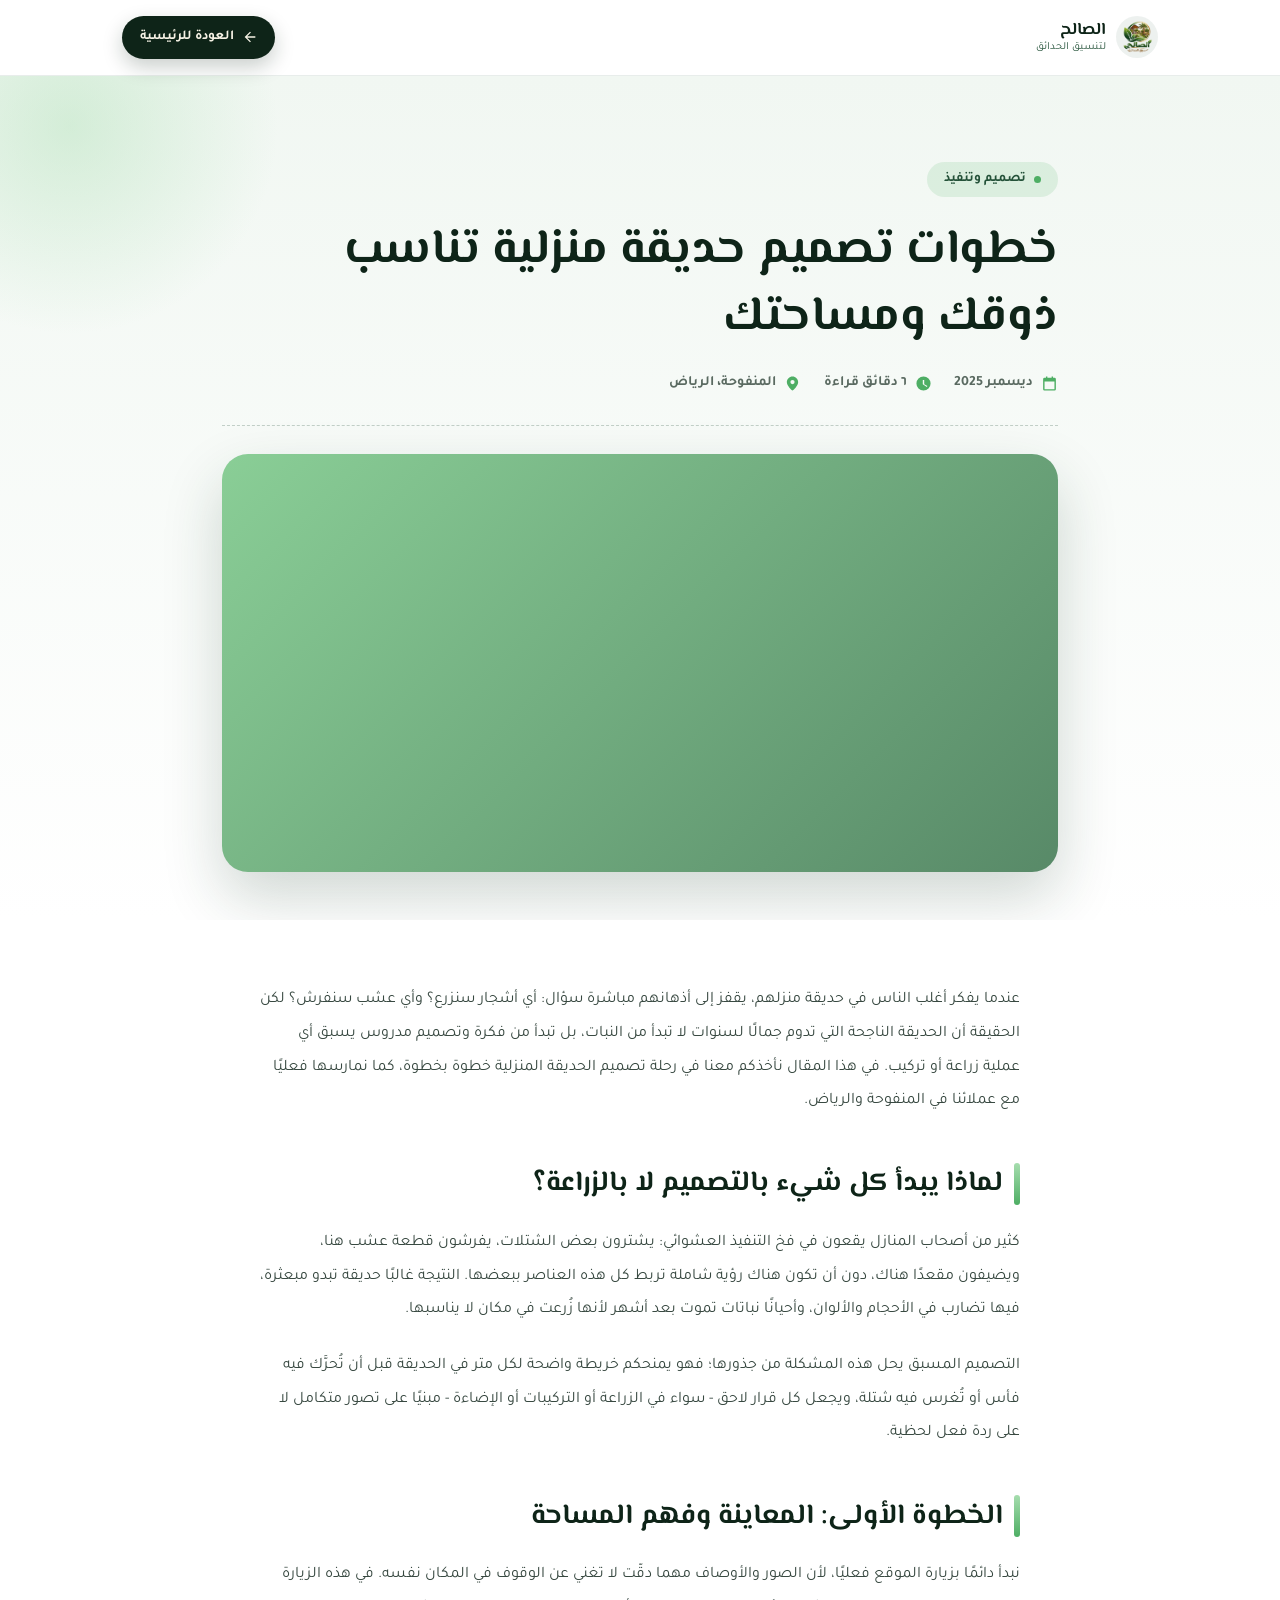
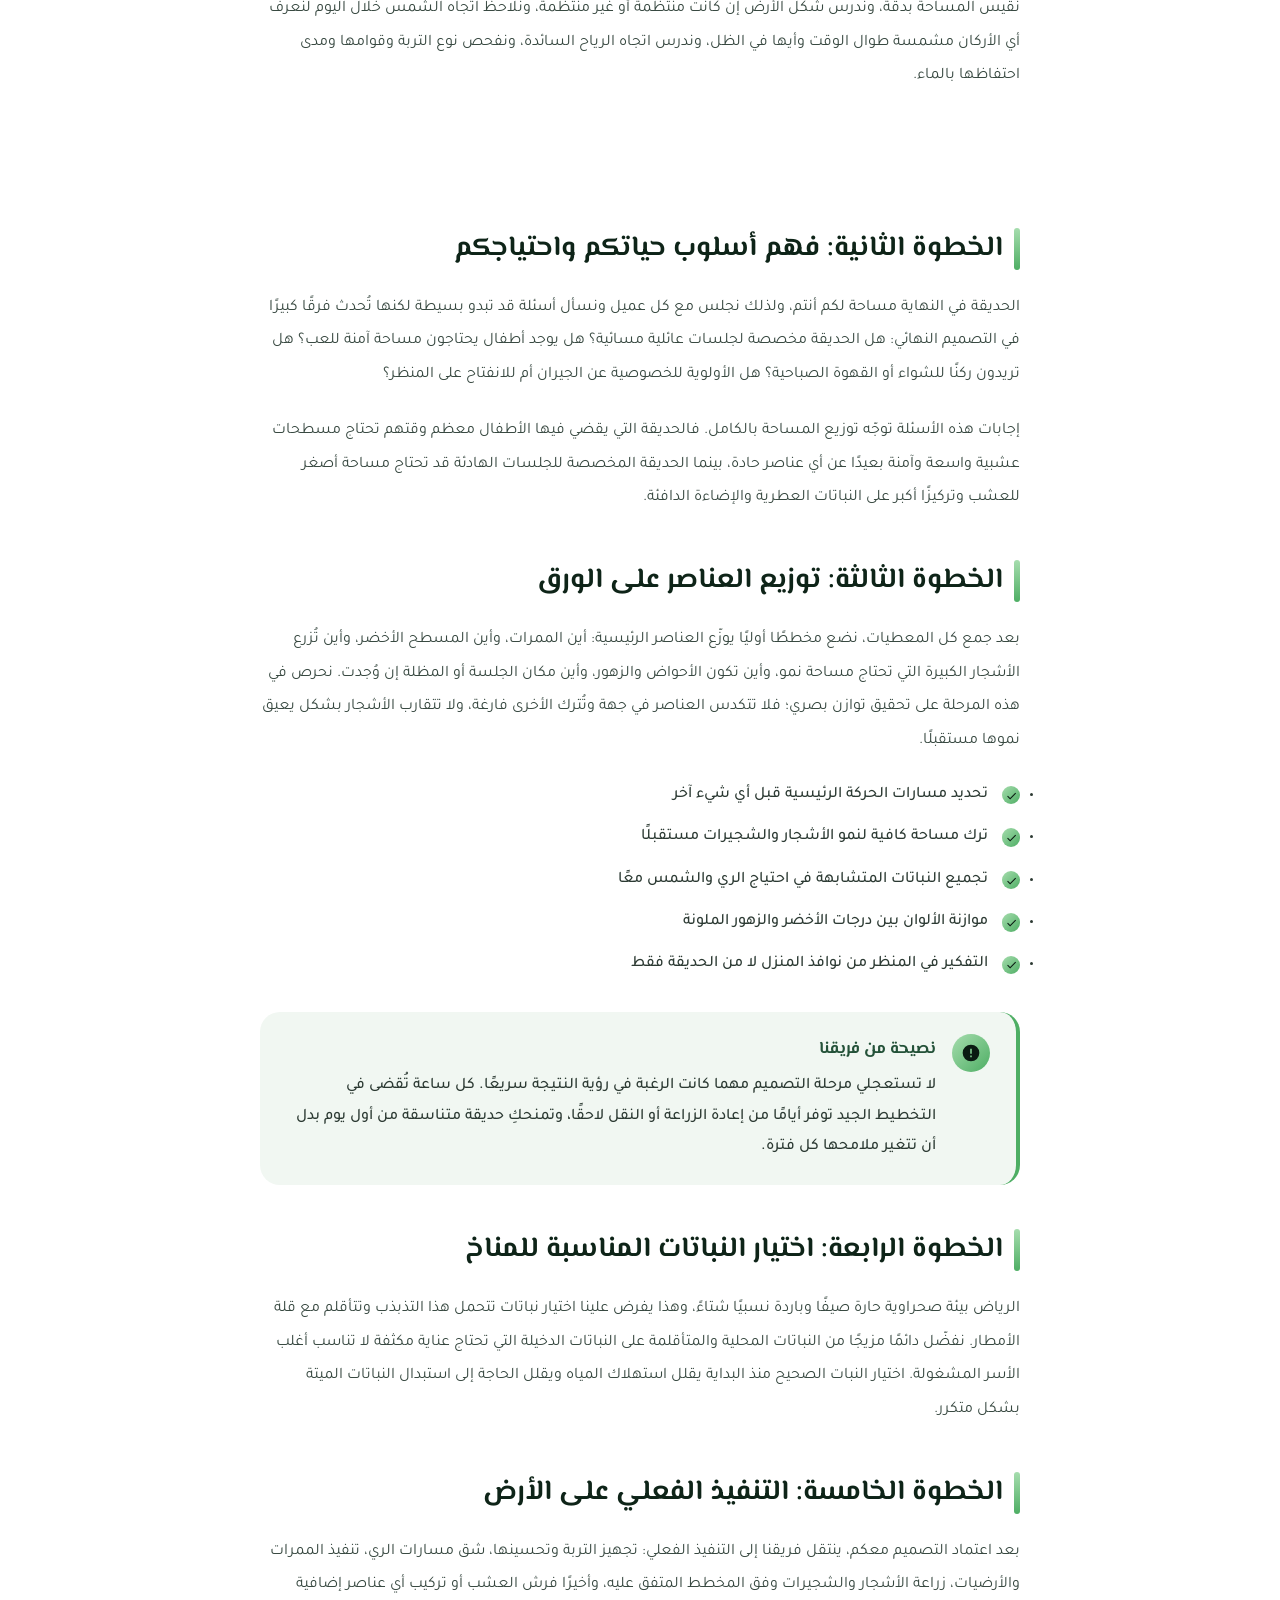
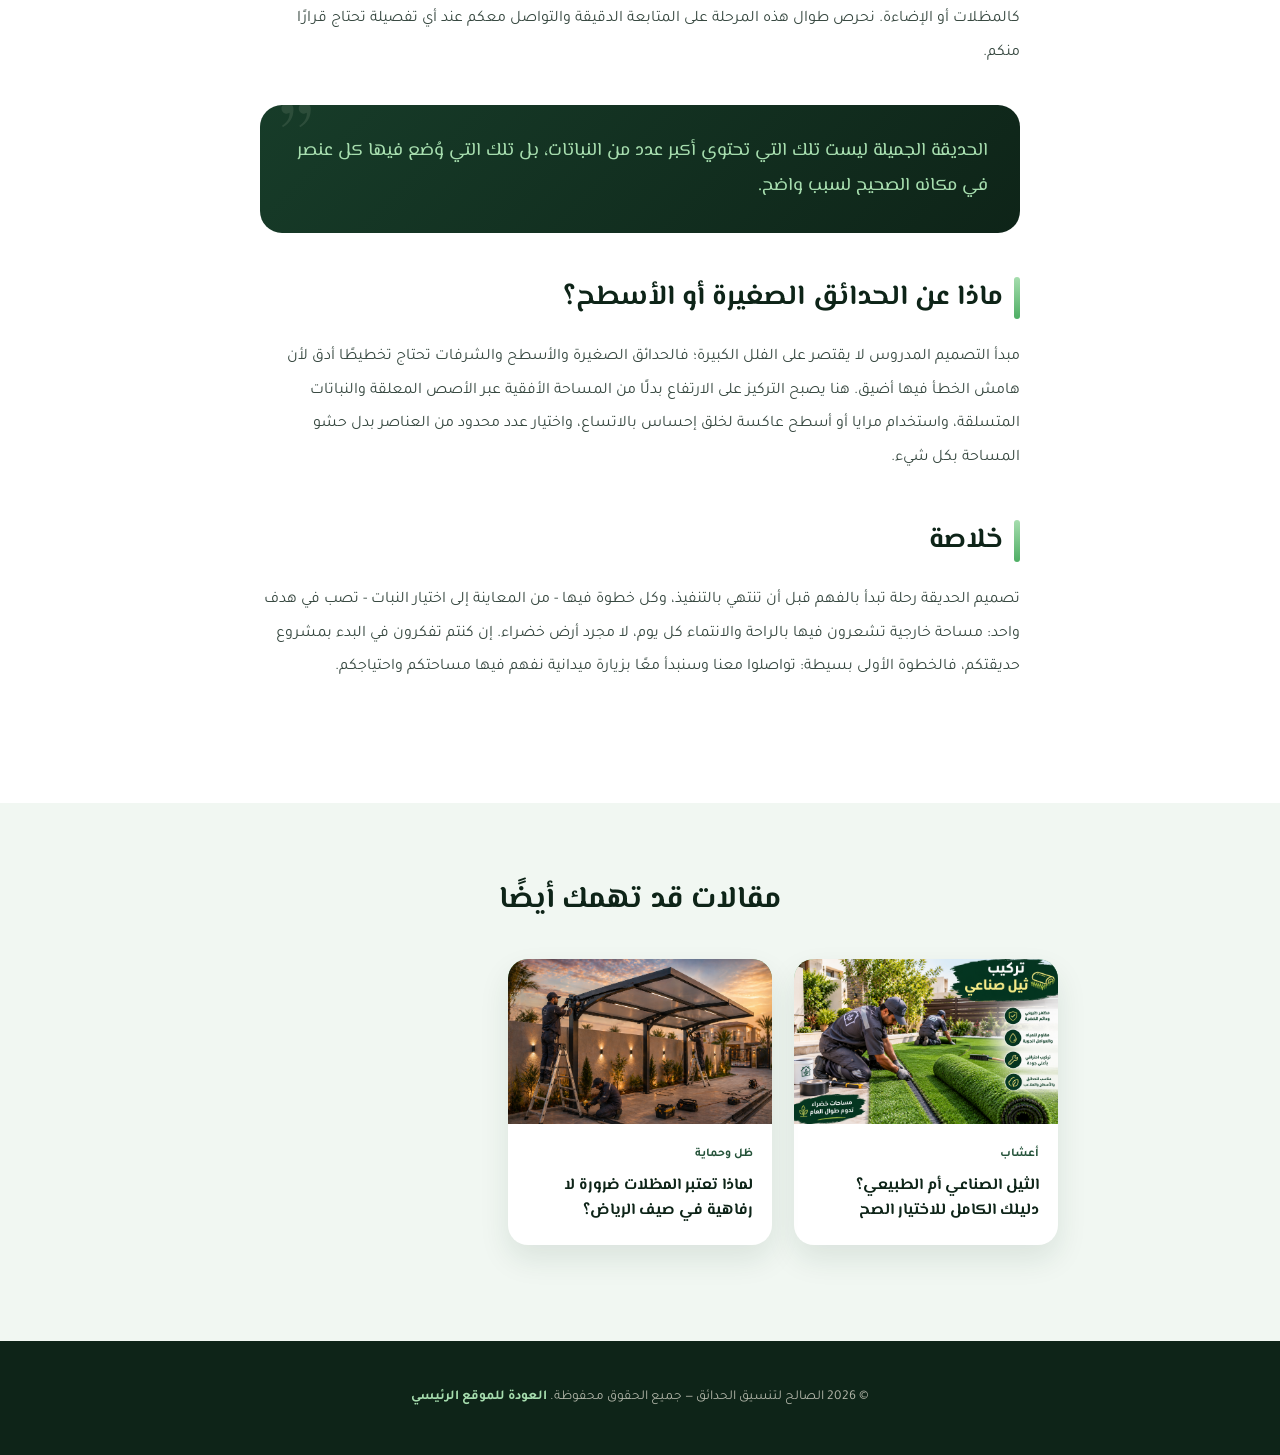
==== article.html @ ac69bbe6 "first commit" ====
<!DOCTYPE html>
<html lang="ar" dir="rtl">
<head>
<meta charset="UTF-8">
<meta name="viewport" content="width=device-width, initial-scale=1, viewport-fit=cover">
<title id="pageTitle">جاري التحميل... | الصالح لتنسيق الحدائق</title>
<meta name="robots" content="index, follow">
<link rel="icon" href="images/favicon.png">
<link rel="preconnect" href="https://fonts.googleapis.com">
<link rel="preconnect" href="https://fonts.gstatic.com" crossorigin>
<link href="https://fonts.googleapis.com/css2?family=El+Messiri:wght@400;500;600;700&family=Tajawal:wght@300;400;500;700;900&display=swap" rel="stylesheet">
<style>
@import url('https://fonts.googleapis.com/css2?family=El+Messiri:wght@400;500;600;700&family=Tajawal:wght@300;400;500;700;900&display=swap');

:root{
  --bg-deep:#0E2418;
  --bg-deep-2:#173C29;
  --pine:#0A1B12;
  --leaf:#4EAE64;
  --leaf-light:#A6DDAE;
  --moss:#245239;
  --olive:#8CA35C;
  --cream:#F6F2E5;
  --text-dark:#12201A;
  --ff-display:'El Messiri', serif;
  --ff-body:'Tajawal', sans-serif;
  --ease:cubic-bezier(.22,1,.36,1);
  --header-h:76px;
}

*,*::before,*::after{box-sizing:border-box;}
html{scroll-behavior:smooth;}
body{
  margin:0;
  background:#fff;
  color:var(--text-dark);
  font-family:var(--ff-body);
  line-height:1.7;
  -webkit-font-smoothing:antialiased;
}
img{max-width:100%;display:block;}
a{color:inherit;text-decoration:none;}
ul,ol{margin:0;padding:0;}
svg{width:1.1em;height:1.1em;fill:currentColor;flex-shrink:0;}

.container{
  width:100%;
  max-width:900px;
  margin-inline:auto;
  padding-inline:clamp(1rem,4vw,2rem);
}
.art-header{
  position:sticky;
  top:0;
  z-index:50;
  height:var(--header-h);
  display:flex;
  align-items:center;
  background:rgba(255,255,255,.9);
  backdrop-filter:blur(12px) saturate(140%);
  border-bottom:1px solid rgba(36,82,57,.1);
}
.art-header-inner{
  width:100%;
  max-width:1100px;
  margin-inline:auto;
  padding-inline:clamp(1rem,4vw,2rem);
  display:flex;
  align-items:center;
  justify-content:space-between;
  gap:1rem;
}
.art-brand{
  display:flex;
  align-items:center;
  gap:.65rem;
}
.art-brand-logo{
  width:42px;height:42px;
  border-radius:50%;
  object-fit:contain;
  background:rgba(36,82,57,.08);
  padding:4px;
}
.art-brand-text{display:flex;flex-direction:column;line-height:1.15;}
.art-brand-name{
  font-family:var(--ff-display);
  font-weight:700;
  font-size:1.05rem;
  color:var(--bg-deep);
}
.art-brand-tagline{font-size:.68rem;color:var(--moss);margin-top:2px;}

.art-back{
  display:inline-flex;
  align-items:center;
  gap:.5rem;
  padding:.6rem 1.1rem;
  border-radius:999px;
  background:var(--bg-deep);
  color:var(--cream);
  font-weight:700;
  font-size:.85rem;
  box-shadow:0 8px 20px rgba(14,36,24,.22);
  transition:transform .35s var(--ease), box-shadow .35s var(--ease), background .35s var(--ease);
}
.art-back svg{width:16px;height:16px;transition:transform .35s var(--ease);}
.art-back:hover{
  background:var(--moss);
  transform:translateY(-2px);
  box-shadow:0 12px 26px rgba(14,36,24,.3);
}
.art-back:hover svg{transform:translateX(4px);}
.read-progress{
  position:fixed;
  top:var(--header-h);
  right:0;
  left:0;
  height:3px;
  z-index:60;
  background:transparent;
}
.read-progress-bar{
  height:100%;
  width:0%;
  background:linear-gradient(90deg,var(--leaf),var(--leaf-light));
  transition:width .1s linear;
}
.art-hero{
  position:relative;
  padding:clamp(2.5rem,6vw,4.5rem) 0 clamp(2rem,4vw,3rem);
  overflow:hidden;
  isolation:isolate;
  background:linear-gradient(180deg, #F1F7F2 0%, #ffffff 100%);
}
.art-hero::before{
  content:'';
  position:absolute;
  z-index:-1;
  top:-160px;left:-140px;
  width:420px;height:420px;
  border-radius:50%;
  background:radial-gradient(circle, rgba(166,221,174,.4), transparent 70%);
}
.art-hero-in{opacity:0;transform:translateY(24px);animation:artIn .8s var(--ease) forwards;}
.art-hero-in:nth-child(2){animation-delay:.1s;}
.art-hero-in:nth-child(3){animation-delay:.2s;}
.art-hero-in:nth-child(4){animation-delay:.3s;}

.art-tag{
  display:inline-flex;
  align-items:center;
  gap:.5rem;
  padding:.4rem 1.05rem;
  border-radius:999px;
  background:rgba(78,174,100,.14);
  color:var(--moss);
  font-weight:700;
  font-size:.85rem;
  margin-bottom:1.2rem;
}
.art-tag::before{
  content:'';
  width:7px;height:7px;
  border-radius:50%;
  background:var(--leaf);
}

.art-title{
  margin:0 0 1.3rem;
  font-family:var(--ff-display);
  font-weight:700;
  font-size:clamp(1.9rem,4.2vw,3rem);
  line-height:1.4;
  color:var(--bg-deep);
}

.art-meta{
  display:flex;
  flex-wrap:wrap;
  gap:1.4rem;
  margin-bottom:1.8rem;
  padding-bottom:1.8rem;
  border-bottom:1px dashed rgba(36,82,57,.25);
}
.art-meta-item{
  display:flex;
  align-items:center;
  gap:.5rem;
  font-size:.88rem;
  font-weight:600;
  color:#5a6a61;
}
.art-meta-item svg{width:17px;height:17px;fill:var(--leaf);}

.art-cover{
  position:relative;
  aspect-ratio:16/8;
  border-radius:26px;
  overflow:hidden;
  box-shadow:0 26px 60px rgba(23,60,41,.2);
  background:
    linear-gradient(135deg, rgba(78,174,100,.32), rgba(36,82,57,.6)),
    var(--leaf-light);
}
.art-cover img{
  position:absolute;
  inset:0;
  width:100%;
  height:100%;
  object-fit:cover;
}
.art-body{
  padding:clamp(2.5rem,5vw,4rem) 0 clamp(4rem,8vw,6rem);
}
.art-content{
  max-width:760px;
  margin-inline:auto;
  font-size:clamp(1rem,1.1vw,1.08rem);
}

.art-content > *{
  opacity:0;
  transform:translateY(20px);
}
.art-content > *.is-in{
  opacity:1;
  transform:none;
  transition:opacity .8s var(--ease), transform .8s var(--ease);
}

.art-content p{
  margin:0 0 1.4rem;
  line-height:2.1;
  color:#374840;
}
.art-content h2{
  margin:2.6rem 0 1.2rem;
  font-family:var(--ff-display);
  font-weight:700;
  font-size:clamp(1.35rem,2.4vw,1.75rem);
  color:var(--bg-deep);
  display:flex;
  align-items:center;
  gap:.7rem;
}
.art-content h2::before{
  content:'';
  width:6px;
  height:1.5em;
  border-radius:4px;
  background:linear-gradient(180deg,var(--leaf-light),var(--leaf));
  flex-shrink:0;
}
.art-content h3{
  margin:1.8rem 0 1rem;
  font-family:var(--ff-display);
  font-weight:600;
  font-size:1.2rem;
  color:var(--moss);
}

.art-content ul.art-list{
  margin:0 0 1.6rem;
  display:grid;
  gap:.8rem;
}
.art-content ul.art-list li{
  position:relative;
  padding-right:2rem;
  line-height:1.85;
  color:#2c3a33;
  font-weight:500;
}
.art-content ul.art-list li::before{
  content:'';
  position:absolute;
  right:0;top:.32em;
  width:1.15rem;height:1.15rem;
  border-radius:50%;
  background:
    url("data:image/svg+xml,%3Csvg xmlns='http://www.w3.org/2000/svg' viewBox='0 0 24 24'%3E%3Cpath fill='%230A1B12' d='m9.5 16.6-4.1-4.1L4 13.9l5.5 5.5L20.4 8.5 19 7.1z'/%3E%3C/svg%3E") center/68% no-repeat,
    linear-gradient(135deg,var(--leaf-light),var(--leaf));
}

.art-callout{
  display:flex;
  gap:1rem;
  margin:2rem 0;
  padding:1.4rem 1.6rem;
  border-radius:20px;
  background:#F1F7F2;
  border-inline-start:4px solid var(--leaf);
}
.art-callout-icon{
  flex-shrink:0;
  width:38px;height:38px;
  border-radius:50%;
  display:flex;align-items:center;justify-content:center;
  background:linear-gradient(135deg,var(--leaf-light),var(--leaf));
}
.art-callout-icon svg{width:20px;height:20px;fill:var(--pine);}
.art-callout p{margin:0;color:#2c3a33;line-height:1.9;font-weight:500;}
.art-callout strong{display:block;margin-bottom:.3rem;color:var(--moss);font-family:var(--ff-display);font-size:1.05rem;}

.art-quote{
  margin:2.2rem 0;
  padding:1.8rem 2rem;
  border-radius:22px;
  background:linear-gradient(135deg,var(--bg-deep-2),var(--bg-deep));
  color:var(--cream);
  position:relative;
  overflow:hidden;
}
.art-quote::before{
  content:'”';
  position:absolute;
  top:-.5rem;left:1rem;
  font-family:var(--ff-display);
  font-size:6rem;
  color:rgba(246,242,229,.1);
  line-height:1;
}
.art-quote p{
  position:relative;
  margin:0;
  font-family:var(--ff-display);
  font-size:1.15rem;
  line-height:1.9;
  color:var(--leaf-light);
}
.art-cta{
  margin-top:3rem;
  padding:clamp(1.8rem,3.5vw,2.6rem);
  border-radius:28px;
  text-align:center;
  background:#F1F7F2;
  border:1px solid rgba(36,82,57,.1);
}
.art-cta h3{
  margin:0 0 .6rem;
  font-family:var(--ff-display);
  font-size:clamp(1.25rem,2.2vw,1.6rem);
  color:var(--bg-deep);
}
.art-cta p{margin:0 0 1.4rem;color:#4a5a51;}
.art-cta-actions{display:flex;flex-wrap:wrap;justify-content:center;gap:.9rem;}
.art-cta-btn{
  padding:.9rem 1.8rem;
  border-radius:999px;
  font-weight:700;
  font-size:.92rem;
  transition:transform .4s var(--ease), box-shadow .4s var(--ease);
}
.art-cta-primary{
  background:linear-gradient(135deg,var(--leaf-light),var(--leaf));
  color:var(--pine);
  box-shadow:0 12px 26px rgba(78,174,100,.3);
}
.art-cta-outline{
  border:1.5px solid var(--moss);
  color:var(--moss);
}
.art-cta-btn:hover{transform:translateY(-3px);}
.art-related{
  padding:clamp(3rem,6vw,4.5rem) 0 clamp(4rem,8vw,6rem);
  background:#F1F7F2;
}
.art-related h3{
  text-align:center;
  margin:0 0 2rem;
  font-family:var(--ff-display);
  font-size:clamp(1.4rem,2.6vw,1.9rem);
  color:var(--bg-deep);
}
.art-related-grid{
  display:grid;
  grid-template-columns:repeat(3,1fr);
  gap:1.4rem;
}
.art-related-card{
  display:block;
  border-radius:20px;
  overflow:hidden;
  background:#fff;
  box-shadow:0 14px 30px rgba(23,60,41,.1);
  transition:transform .45s var(--ease), box-shadow .45s var(--ease);
}
.art-related-card:hover{transform:translateY(-6px);box-shadow:0 22px 44px rgba(23,60,41,.18);}
.art-related-img{
  position:relative;
  aspect-ratio:16/10;
  background:linear-gradient(135deg, rgba(78,174,100,.3), rgba(36,82,57,.55)), var(--leaf-light);
  overflow:hidden;
}
.art-related-img img{position:absolute;inset:0;width:100%;height:100%;object-fit:cover;}
.art-related-body{padding:1.1rem 1.2rem 1.3rem;}
.art-related-body span{
  display:inline-block;
  margin-bottom:.5rem;
  font-size:.75rem;
  font-weight:700;
  color:var(--moss);
}
.art-related-body h4{
  margin:0;
  font-family:var(--ff-display);
  font-size:1rem;
  line-height:1.6;
  color:var(--bg-deep);
}
.art-related-card.is-current{display:none;}
.art-footer{
  padding:2rem 0;
  text-align:center;
  background:var(--bg-deep);
  color:rgba(246,242,229,.7);
  font-size:.85rem;
}
.art-footer a{color:var(--leaf-light);font-weight:600;}

@keyframes artIn{
  from{opacity:0;transform:translateY(24px);}
  to{opacity:1;transform:none;}
}

@media (max-width:900px){
  .art-related-grid{grid-template-columns:1fr;}
}
@media (max-width:600px){
  .art-brand-tagline{display:none;}
  .art-back span{display:none;}
  .art-back{padding:.6rem;width:38px;height:38px;justify-content:center;}
  .art-title{font-size:1.6rem;}
  .art-meta{gap:.9rem;}
  .art-cover{aspect-ratio:4/3;}
  .art-callout{flex-direction:column;}
}
@media (prefers-reduced-motion:reduce){
  .art-hero-in,.art-content > *{opacity:1;transform:none;animation:none;transition:none;}
  .read-progress-bar{transition:none;}
  .art-related-card,.art-cta-btn,.art-back{transition:none;}
}
</style>
</head>
<body>

<header class="art-header">
  <div class="art-header-inner">
    <a href="index.html" class="art-brand">
      <img src="images/logo.png" alt="شعار الصالح لتنسيق الحدائق" class="art-brand-logo">
      <span class="art-brand-text">
        <span class="art-brand-name">الصالح</span>
        <span class="art-brand-tagline">لتنسيق الحدائق</span>
      </span>
    </a>
    <a href="index.html" class="art-back">
      <svg viewBox="0 0 24 24" aria-hidden="true"><path d="M20 11H7.8l5.6-5.6L12 4l-8 8 8 8 1.4-1.4L7.8 13H20z"/></svg>
      <span>العودة للرئيسية</span>
    </a>
  </div>
</header>

<div class="read-progress"><div class="read-progress-bar" id="readBar"></div></div>

<main>
  <section class="art-hero">
    <div class="container">
      <p class="art-tag art-hero-in" id="artTag">القسم</p>
      <h1 class="art-title art-hero-in" id="artTitle">جاري تحميل المقال...</h1>

      <div class="art-meta art-hero-in">
        <span class="art-meta-item">
          <svg viewBox="0 0 24 24"><path d="M7 2v2H5a2 2 0 0 0-2 2v14a2 2 0 0 0 2 2h14a2 2 0 0 0 2-2V6a2 2 0 0 0-2-2h-2V2h-2v2H9V2H7ZM5 9h14v11H5V9Z"/></svg>
          <span id="artDate">—</span>
        </span>
        <span class="art-meta-item">
          <svg viewBox="0 0 24 24"><path d="M12 2a10 10 0 1 0 0 20 10 10 0 0 0 0-20Zm1 5v6l4.5 2.7-.8 1.3L11 13V7h2Z"/></svg>
          <span id="artRead">—</span>
        </span>
        <span class="art-meta-item">
          <svg viewBox="0 0 24 24"><path d="M12 2c-4.4 0-8 3.6-8 8 0 5.4 7 12 8 12s8-6.6 8-12c0-4.4-3.6-8-8-8Zm0 11a3 3 0 1 1 0-6 3 3 0 0 1 0 6Z"/></svg>
          <span>المنفوحة، الرياض</span>
        </span>
      </div>

      <div class="art-cover art-hero-in">
        <img src="" alt="" id="artCoverImg" onerror="this.style.display='none'">
      </div>
    </div>
  </section>

  <section class="art-body">
    <div class="container">
      <article class="art-content" id="artContent">
      </article>
    </div>
  </section>

  <section class="art-related">
    <div class="container">
      <h3>مقالات قد تهمك أيضًا</h3>
      <div class="art-related-grid" id="artRelated">
      </div>
    </div>
  </section>
</main>

<footer class="art-footer">
  <p>© 2026 الصالح لتنسيق الحدائق — جميع الحقوق محفوظة. <a href="index.html">العودة للموقع الرئيسي</a></p>
</footer>

<script>
(function(){
  var articles = {

    "design": {
      tag: "تصميم وتنفيذ",
      title: "خطوات تصميم حديقة منزلية تناسب ذوقك ومساحتك",
      date: "ديسمبر 2025",
      read: "٦ دقائق قراءة",
      cover: "images/serv1.png",
      html: [
        {p:"عندما يفكر أغلب الناس في حديقة منزلهم، يقفز إلى أذهانهم مباشرة سؤال: أي أشجار سنزرع؟ وأي عشب سنفرش؟ لكن الحقيقة أن الحديقة الناجحة التي تدوم جمالًا لسنوات لا تبدأ من النبات، بل تبدأ من فكرة وتصميم مدروس يسبق أي عملية زراعة أو تركيب. في هذا المقال نأخذكم معنا في رحلة تصميم الحديقة المنزلية خطوة بخطوة، كما نمارسها فعليًا مع عملائنا في المنفوحة والرياض."},

        {h2:"لماذا يبدأ كل شيء بالتصميم لا بالزراعة؟"},
        {p:"كثير من أصحاب المنازل يقعون في فخ التنفيذ العشوائي: يشترون بعض الشتلات، يفرشون قطعة عشب هنا، ويضيفون مقعدًا هناك، دون أن تكون هناك رؤية شاملة تربط كل هذه العناصر ببعضها. النتيجة غالبًا حديقة تبدو مبعثرة، فيها تضارب في الأحجام والألوان، وأحيانًا نباتات تموت بعد أشهر لأنها زُرعت في مكان لا يناسبها."},
        {p:"التصميم المسبق يحل هذه المشكلة من جذورها؛ فهو يمنحكم خريطة واضحة لكل متر في الحديقة قبل أن تُحرَّك فيه فأس أو تُغرس فيه شتلة، ويجعل كل قرار لاحق - سواء في الزراعة أو التركيبات أو الإضاءة - مبنيًا على تصور متكامل لا على ردة فعل لحظية."},

        {h2:"الخطوة الأولى: المعاينة وفهم المساحة"},
        {p:"نبدأ دائمًا بزيارة الموقع فعليًا، لأن الصور والأوصاف مهما دقّت لا تغني عن الوقوف في المكان نفسه. في هذه الزيارة نقيس المساحة بدقة، وندرس شكل الأرض إن كانت منتظمة أو غير منتظمة، ونلاحظ اتجاه الشمس خلال اليوم لنعرف أي الأركان مشمسة طوال الوقت وأيها في الظل، وندرس اتجاه الرياح السائدة، ونفحص نوع التربة وقوامها ومدى احتفاظها بالماء."},
        {p:"كل هذه التفاصيل الصغيرة تؤثر بشكل مباشر على اختيار النباتات لاحقًا؛ فشجرة تحتاج شمسًا كاملة لن تزدهر أبدًا في ركن مظلل طوال اليوم، ونبات يحب التربة الرملية سريعة الصرف قد يتعفن في تربة طينية تحتفظ بالماء لفترة طويلة."},

        {h2:"الخطوة الثانية: فهم أسلوب حياتكم واحتياجكم"},
        {p:"الحديقة في النهاية مساحة لكم أنتم، ولذلك نجلس مع كل عميل ونسأل أسئلة قد تبدو بسيطة لكنها تُحدث فرقًا كبيرًا في التصميم النهائي: هل الحديقة مخصصة لجلسات عائلية مسائية؟ هل يوجد أطفال يحتاجون مساحة آمنة للعب؟ هل تريدون ركنًا للشواء أو القهوة الصباحية؟ هل الأولوية للخصوصية عن الجيران أم للانفتاح على المنظر؟"},
        {p:"إجابات هذه الأسئلة توجّه توزيع المساحة بالكامل. فالحديقة التي يقضي فيها الأطفال معظم وقتهم تحتاج مسطحات عشبية واسعة وآمنة بعيدًا عن أي عناصر حادة، بينما الحديقة المخصصة للجلسات الهادئة قد تحتاج مساحة أصغر للعشب وتركيزًا أكبر على النباتات العطرية والإضاءة الدافئة."},

        {h2:"الخطوة الثالثة: توزيع العناصر على الورق"},
        {p:"بعد جمع كل المعطيات، نضع مخططًا أوليًا يوزّع العناصر الرئيسية: أين الممرات، وأين المسطح الأخضر، وأين تُزرع الأشجار الكبيرة التي تحتاج مساحة نمو، وأين تكون الأحواض والزهور، وأين مكان الجلسة أو المظلة إن وُجدت. نحرص في هذه المرحلة على تحقيق توازن بصري؛ فلا تتكدس العناصر في جهة وتُترك الأخرى فارغة، ولا تتقارب الأشجار بشكل يعيق نموها مستقبلًا."},

        {list:[
          "تحديد مسارات الحركة الرئيسية قبل أي شيء آخر",
          "ترك مساحة كافية لنمو الأشجار والشجيرات مستقبلًا",
          "تجميع النباتات المتشابهة في احتياج الري والشمس معًا",
          "موازنة الألوان بين درجات الأخضر والزهور الملونة",
          "التفكير في المنظر من نوافذ المنزل لا من الحديقة فقط"
        ]},

        {callout:{
          title:"نصيحة من فريقنا",
          text:"لا تستعجلي مرحلة التصميم مهما كانت الرغبة في رؤية النتيجة سريعًا. كل ساعة تُقضى في التخطيط الجيد توفر أيامًا من إعادة الزراعة أو النقل لاحقًا، وتمنحكِ حديقة متناسقة من أول يوم بدل أن تتغير ملامحها كل فترة."
        }},

        {h2:"الخطوة الرابعة: اختيار النباتات المناسبة للمناخ"},
        {p:"الرياض بيئة صحراوية حارة صيفًا وباردة نسبيًا شتاءً، وهذا يفرض علينا اختيار نباتات تتحمل هذا التذبذب وتتأقلم مع قلة الأمطار. نفضّل دائمًا مزيجًا من النباتات المحلية والمتأقلمة على النباتات الدخيلة التي تحتاج عناية مكثفة لا تناسب أغلب الأسر المشغولة. اختيار النبات الصحيح منذ البداية يقلل استهلاك المياه ويقلل الحاجة إلى استبدال النباتات الميتة بشكل متكرر."},

        {h2:"الخطوة الخامسة: التنفيذ الفعلي على الأرض"},
        {p:"بعد اعتماد التصميم معكم، ينتقل فريقنا إلى التنفيذ الفعلي: تجهيز التربة وتحسينها، شق مسارات الري، تنفيذ الممرات والأرضيات، زراعة الأشجار والشجيرات وفق المخطط المتفق عليه، وأخيرًا فرش العشب أو تركيب أي عناصر إضافية كالمظلات أو الإضاءة. نحرص طوال هذه المرحلة على المتابعة الدقيقة والتواصل معكم عند أي تفصيلة تحتاج قرارًا منكم."},

        {quote:{text:"الحديقة الجميلة ليست تلك التي تحتوي أكبر عدد من النباتات، بل تلك التي وُضع فيها كل عنصر في مكانه الصحيح لسبب واضح."}},

        {h2:"ماذا عن الحدائق الصغيرة أو الأسطح؟"},
        {p:"مبدأ التصميم المدروس لا يقتصر على الفلل الكبيرة؛ فالحدائق الصغيرة والأسطح والشرفات تحتاج تخطيطًا أدق لأن هامش الخطأ فيها أضيق. هنا يصبح التركيز على الارتفاع بدلًا من المساحة الأفقية عبر الأصص المعلقة والنباتات المتسلقة، واستخدام مرايا أو أسطح عاكسة لخلق إحساس بالاتساع، واختيار عدد محدود من العناصر بدل حشو المساحة بكل شيء."},

        {h2:"خلاصة"},
        {p:"تصميم الحديقة رحلة تبدأ بالفهم قبل أن تنتهي بالتنفيذ، وكل خطوة فيها - من المعاينة إلى اختيار النبات - تصب في هدف واحد: مساحة خارجية تشعرون فيها بالراحة والانتماء كل يوم، لا مجرد أرض خضراء. إن كنتم تفكرون في البدء بمشروع حديقتكم، فالخطوة الأولى بسيطة: تواصلوا معنا وسنبدأ معًا بزيارة ميدانية نفهم فيها مساحتكم واحتياجكم."}
      ]
    },

    "artificial-grass": {
      tag: "أعشاب",
      title: "الثيل الصناعي أم الطبيعي؟ دليلك الكامل للاختيار الصح",
      date: "ديسمبر 2026",
      read: "٧ دقائق قراءة",
      cover: "images/serv2.png",
      html: [
        {p:"من أكثر الأسئلة التي تصلنا من عملائنا: أختار الثيل الطبيعي أم الصناعي؟ ولا توجد إجابة واحدة تناسب الجميع، لأن القرار يعتمد على عوامل متعددة: طريقة استخدام الحديقة، الوقت المتاح للعناية، الميزانية، وحتى الذوق الشخصي في الملمس والرائحة. في هذا المقال نضع أمامكم الصورة كاملة لتختاروا بثقة ووعي، لا بمجرد تقليد الجيران أو اتباع موضة سائدة."},

        {h2:"الثيل الطبيعي: الجمال الحي الذي يحتاج رعاية"},
        {p:"لا شيء يضاهي إحساس العشب الطبيعي الحقيقي تحت القدمين، أو رائحته المميزة بعد القص أو بعد المطر. الثيل الطبيعي كائن حي ينمو ويتنفس، وهذا بالضبط ما يمنحه سحره الخاص، لكنه أيضًا سبب احتياجه الدائم للعناية: ري منتظم خصوصًا في أشهر الصيف الحارة، قص دوري للحفاظ على ارتفاعه المثالي، تسميد موسمي، ومعالجة أي بقع صفراء أو أمراض فطرية قد تظهر."},
        {p:"يناسب الثيل الطبيعي بشكل خاص العائلات التي تقضي وقتًا طويلاً في الحديقة، ولديها وقت أو ميزانية لصيانة دورية، وتقدّر الإحساس الحي والمتجدد الذي يمنحه العشب الحقيقي مع تغير الفصول."},

        {h2:"الثيل الصناعي: الحل العملي بلا مجهود"},
        {p:"في المقابل، طوّرت الصناعة اليوم أنواعًا من الثيل الصناعي شديدة الشبه بالعشب الحقيقي، سواء في اللون أو الملمس أو حتى طريقة انعكاس الضوء عليها. أكبر ميزة فيه أنه يبقى أخضر ومرتبًا على مدار العام بغض النظر عن الطقس، دون حاجة للري أو القص أو مكافحة الآفات، وهذا يجعله خيارًا مثاليًا لمن لا يملك الوقت الكافي للعناية اليومية، أو لمن سبق وواجه مشاكل في إنبات العشب الطبيعي بسبب طبيعة التربة أو قلة الشمس."},
        {p:"كما أن الثيل الصناعي يوفر استهلاك المياه بشكل كبير، وهو عامل مهم في بيئة صحراوية كالرياض تشهد ارتفاعًا في درجات الحرارة معظم العام، ولا يترك بقايا طين أو وحل بعد الأمطار."},

        {list:[
          "لا يحتاج ريًا يوميًا أو أسبوعيًا",
          "يبقى أخضر موحدًا في كل الفصول دون بقع صفراء",
          "لا يحتاج قصًا أو تسميدًا أو مبيدات",
          "مناسب لملاعب الأطفال بفضل نعومته وثباته",
          "يوفر استهلاك المياه بشكل ملحوظ على المدى الطويل"
        ]},

        {h2:"عوامل يجب موازنتها قبل القرار"},
        {p:"القرار الصحيح لا يُبنى على ميزة واحدة، بل على موازنة بين عدة عوامل تخص وضعكم تحديدًا. أولها كثافة الاستخدام: هل الحديقة مخصصة للعب يومي مكثف للأطفال أم لجلسات متفرقة؟ الثيل الصناعي الجيد يتحمل الاستخدام المكثف دون أن يتلف، بينما الطبيعي قد يحتاج فترات راحة ليتعافى. ثانيها التعرض للشمس: بعض أنواع الثيل الطبيعي تحتاج شمسًا مباشرة لتزدهر، فإن كانت الحديقة مظللة معظم اليوم فقد يكون الصناعي أنسب."},
        {p:"وثالث العوامل هو الميزانية على المدى الطويل لا القصير فقط؛ فالثيل الطبيعي غالبًا أقل تكلفة في التركيب الأولي لكنه يحمّلكم تكاليف صيانة مستمرة، بينما الثيل الصناعي قد يكون استثمارًا أعلى في البداية لكنه يوفر عليكم تكاليف الري والصيانة لسنوات قادمة."},

        {callout:{
          title:"هل يمكن الجمع بين النوعين؟",
          text:"نعم، وهو حل شائع وذكي. يمكن استخدام الثيل الطبيعي في الأركان المشمسة التي يقضي فيها الأطفال وقتهم، والصناعي في الممرات أو الأركان الظليلة أو المساحات حول حمامات السباحة، فتجمعون بين جمال الطبيعي وعملية الصناعي في حديقة واحدة."
        }},

        {h2:"جودة التركيب لا تقل أهمية عن نوع الثيل"},
        {p:"سواء اخترتم الطبيعي أو الصناعي، فإن جودة التركيب هي ما يحدد شكل ومتانة الحديقة فعليًا. الثيل الصناعي الرديء التركيب يظهر فيه تموّج أو فراغات بين القطع مع الوقت، بينما التركيب الاحترافي يبدأ بتسوية دقيقة للأرض وطبقة أساس مناسبة للصرف، ثم فرش الثيل وتثبيته ولحام وصلاته بإتقان حتى يبدو المسطح قطعة واحدة متجانسة."},
        {p:"وبالمثل، فإن الثيل الطبيعي يحتاج تجهيزًا جيدًا للتربة وتحسينها قبل الزراعة لضمان تجذّر سليم ونمو متساوٍ، وليس مجرد فرش سريع فوق أرض غير مهيأة."},

        {quote:{text:"الاختيار بين الطبيعي والصناعي ليس اختيار الأفضل مطلقًا، بل اختيار الأنسب لأسلوب حياتكم ووقتكم."}},

        {h2:"خلاصة"},
        {p:"لا يوجد خيار صحيح وآخر خاطئ بشكل مطلق بين الثيل الطبيعي والصناعي، بل خيار يناسبكم أكثر بناءً على استخدامكم للحديقة، والوقت المتاح لديكم، والمناخ المحيط. فريقنا يساعدكم في هذا القرار بعد معاينة حديقتكم فعليًا، ونقترح عليكم الحل الأنسب دون تحيز مسبق لنوع معين، لأن هدفنا حديقة تناسبكم أنتم لا حديقة تشبه غيركم."}
      ]
    },

    "shades": {
      tag: "ظل وحماية",
      title: "لماذا تعتبر المظلات ضرورة لا رفاهية في صيف الرياض؟",
      date: "ديسمبر 2026",
      read: "٥ دقائق قراءة",
      cover: "images/serv4.png",
      html: [
        {p:"في مدينة كالرياض تتجاوز فيها درجات الحرارة الأربعين مئوية لأشهر متتالية، لا تُعد المظلة مجرد عنصر ديكوري يضاف للحديقة، بل هي شرط أساسي لاستخدام المساحة الخارجية أصلًا. فبدون ظل مناسب، تتحول أجمل الحدائق إلى مساحة مهجورة نصف العام، لا يستطيع أحد الجلوس فيها من التاسعة صباحًا حتى غروب الشمس. في هذا المقال نستعرض معكم لماذا تُعتبر المظلة استثمارًا ذكيًا، وكيف تختارون النوع المناسب لمنزلكم."},

        {h2:"الظل يعني استخدامًا فعليًا للمساحة لا مجرد امتلاكها"},
        {p:"كثير من أصحاب المنازل يستثمرون في حديقة جميلة وجلسة أنيقة، لكنهم يكتشفون لاحقًا أنهم لا يستخدمونها إلا في أشهر معدودة من السنة بسبب الحرارة. المظلة تحل هذه المشكلة جذريًا؛ فهي تخفض درجة الحرارة تحتها بشكل ملموس مقارنة بالمساحة المكشوفة، وتحمي الجلسات والأثاث الخارجي من أشعة الشمس المباشرة التي تسرّع تلفه وبهتان ألوانه، وتحوّل الحديقة من مساحة موسمية إلى مساحة يمكن استخدامها معظم أوقات السنة."},

        {h2:"أنواع المظلات وأين يناسب كل نوع"},
        {p:"تختلف المظلات في شكلها وخامتها بحسب الاستخدام والموقع. المظلات المخروطية والهرمية تناسب الجلسات المركزية في وسط الحديقة وتمنح شكلًا جماليًا مميزًا يصبح نقطة جذب بصرية. المظلات المستقيمة أو المسطحة تناسب أكثر الممرات والمداخل ومظلات السيارات حيث الأولوية للتغطية الكاملة والعملية. وهناك أيضًا المظلات القابلة للطي أو التحريك، وهي خيار مرن لمن يريد التحكم في مساحة الظل حسب الوقت من اليوم."},

        {list:[
          "مظلات مخروطية وهرمية: للجلسات المركزية وتركز جمالي عالٍ",
          "مظلات مستقيمة: لمظلات السيارات والممرات والمداخل",
          "مظلات قابلة للطي: مرونة في التحكم بمساحة الظل",
          "مظلات بأقمشة مقاومة للأشعة فوق البنفسجية والغبار",
          "هياكل معدنية مقواة تتحمل الرياح القوية"
        ]},

        {h2:"معايير اختيار المظلة المناسبة"},
        {p:"قبل اختيار أي مظلة، من المهم تحديد الغرض الأساسي منها: هل هي لحماية سيارة، أم لتظليل جلسة عائلية، أم لتغطية مسبح أو ممر؟ فكل استخدام له مقاس وارتفاع وشكل مناسب. كذلك يجب مراعاة اتجاه الشمس خلال اليوم لتحديد الزاوية والارتفاع الأمثل الذي يوفر أقصى تظليل في أوقات الذروة الحارة، لا في الصباح الباكر أو المساء فقط."},
        {p:"عامل آخر مهم هو متانة الهيكل، فالرياض تشهد أحيانًا رياحًا قوية خصوصًا في فصل الربيع، لذلك نحرص دائمًا على استخدام هياكل معدنية مقواة وتثبيت محكم يضمن ثبات المظلة لسنوات طويلة دون الحاجة لصيانة متكررة أو استبدال."},

        {callout:{
          title:"نصيحة من فريقنا",
          text:"اختاري لون قماش المظلة بما ينسجم مع واجهة منزلك ولون الجلسات المحيطة، فالمظلة ليست عنصر تظليل فقط بل عنصر ديكوري يُرى من الشارع ومن داخل المنزل أيضًا، وتناسقها مع باقي الألوان يرفع من الشكل العام للواجهة."
        }},

        {h2:"المظلة والحديقة: تكامل لا انفصال"},
        {p:"من الأخطاء الشائعة التفكير في المظلة كعنصر منفصل يُضاف في آخر مراحل التنفيذ. المظلة الناجحة تُخطط لها منذ مرحلة تصميم الحديقة، لتتناسق مع موقع الجلسات والممرات والنباتات المحيطة، وتترك مساحة كافية حولها للنمو المستقبلي لأي أشجار مجاورة، ولا تحجب مسار الإضاءة أو تعيق حركة الري."},

        {quote:{text:"في مناخ كالرياض، الظل ليس رفاهية بل هو ما يفصل بين حديقة تُستخدم فعليًا وأخرى تبقى صورة جميلة فقط."}},

        {h2:"خلاصة"},
        {p:"سواء كانت مظلة لحديقتكم أو لسيارتكم أو لمدخل بيتكم، فإن الاستثمار في مظلة عالية الجودة يعني استخدامًا حقيقيًا للمساحة الخارجية طوال العام، وحماية للأثاث والسيارات، ولمسة جمالية تكتمل بها واجهة المنزل. نساعدكم في اختيار الشكل والخامة والمقاس المناسب بعد معاينة موقعكم، لتحصلوا على مظلة تخدمكم لسنوات طويلة قادمة."}
      ]
    }

  };
  function buildContent(data){
    var frag = document.createDocumentFragment();
    data.html.forEach(function(block){
      var el;
      if(block.p){
        el = document.createElement('p');
        el.textContent = block.p;
      } else if(block.h2){
        el = document.createElement('h2');
        el.textContent = block.h2;
      } else if(block.h3){
        el = document.createElement('h3');
        el.textContent = block.h3;
      } else if(block.list){
        el = document.createElement('ul');
        el.className = 'art-list';
        block.list.forEach(function(item){
          var li = document.createElement('li');
          li.textContent = item;
          el.appendChild(li);
        });
      } else if(block.callout){
        el = document.createElement('div');
        el.className = 'art-callout';
        el.innerHTML =
          '<span class="art-callout-icon"><svg viewBox="0 0 24 24"><path d="M12 2a10 10 0 1 0 0 20 10 10 0 0 0 0-20Zm1 15h-2v-2h2v2Zm0-4h-2V7h2v6Z"/></svg></span>' +
          '<p><strong></strong></p>';
        el.querySelector('strong').textContent = block.callout.title;
        el.querySelector('p').appendChild(document.createTextNode(block.callout.text));
      } else if(block.quote){
        el = document.createElement('div');
        el.className = 'art-quote';
        var qp = document.createElement('p');
        qp.textContent = block.quote.text;
        el.appendChild(qp);
      }
      if(el) frag.appendChild(el);
    });
    return frag;
  }

  function buildRelated(currentId){
    var grid = document.getElementById('artRelated');
    Object.keys(articles).forEach(function(id){
      var art = articles[id];
      var a = document.createElement('a');
      a.href = 'article.html?post=' + id;
      a.className = 'art-related-card' + (id === currentId ? ' is-current' : '');
      a.innerHTML =
        '<div class="art-related-img"><img src="' + art.cover + '" alt="' + art.title + '" loading="lazy" onerror="this.style.display=\'none\'"></div>' +
        '<div class="art-related-body"><span>' + art.tag + '</span><h4>' + art.title + '</h4></div>';
      grid.appendChild(a);
    });
  }
  function getParam(name){
    var params = new URLSearchParams(window.location.search);
    return params.get(name);
  }

  var postId = getParam('post');
  var data = articles[postId];

  if(!data){
    var firstId = Object.keys(articles)[0];
    postId = firstId;
    data = articles[firstId];
  }

  document.getElementById('pageTitle').textContent = data.title + ' | الصالح لتنسيق الحدائق';
  document.getElementById('artTag').textContent = data.tag;
  document.getElementById('artTitle').textContent = data.title;
  document.getElementById('artDate').textContent = data.date;
  document.getElementById('artRead').textContent = data.read;

  var coverImg = document.getElementById('artCoverImg');
  coverImg.src = data.cover;
  coverImg.alt = data.title;

  document.getElementById('artContent').appendChild(buildContent(data));
  buildRelated(postId);
  var bar = document.getElementById('readBar');
  function updateProgress(){
    var h = document.documentElement;
    var scrolled = h.scrollTop;
    var height = h.scrollHeight - h.clientHeight;
    var pct = height > 0 ? (scrolled / height) * 100 : 0;
    bar.style.width = pct + '%';
  }
  document.addEventListener('scroll', function(){
    window.requestAnimationFrame(updateProgress);
  }, { passive:true });
  updateProgress();
  var reduced = window.matchMedia('(prefers-reduced-motion: reduce)').matches;
  var blocks = document.querySelectorAll('#artContent > *');
  if(reduced || !('IntersectionObserver' in window)){
    blocks.forEach(function(el){ el.classList.add('is-in'); });
  } else {
    var io = new IntersectionObserver(function(entries){
      entries.forEach(function(entry){
        if(!entry.isIntersecting) return;
        entry.target.classList.add('is-in');
        io.unobserve(entry.target);
      });
    }, { threshold:0.12, rootMargin:'0px 0px -8% 0px' });
    blocks.forEach(function(el){ io.observe(el); });
  }

})();
</script>
</body>
</html>
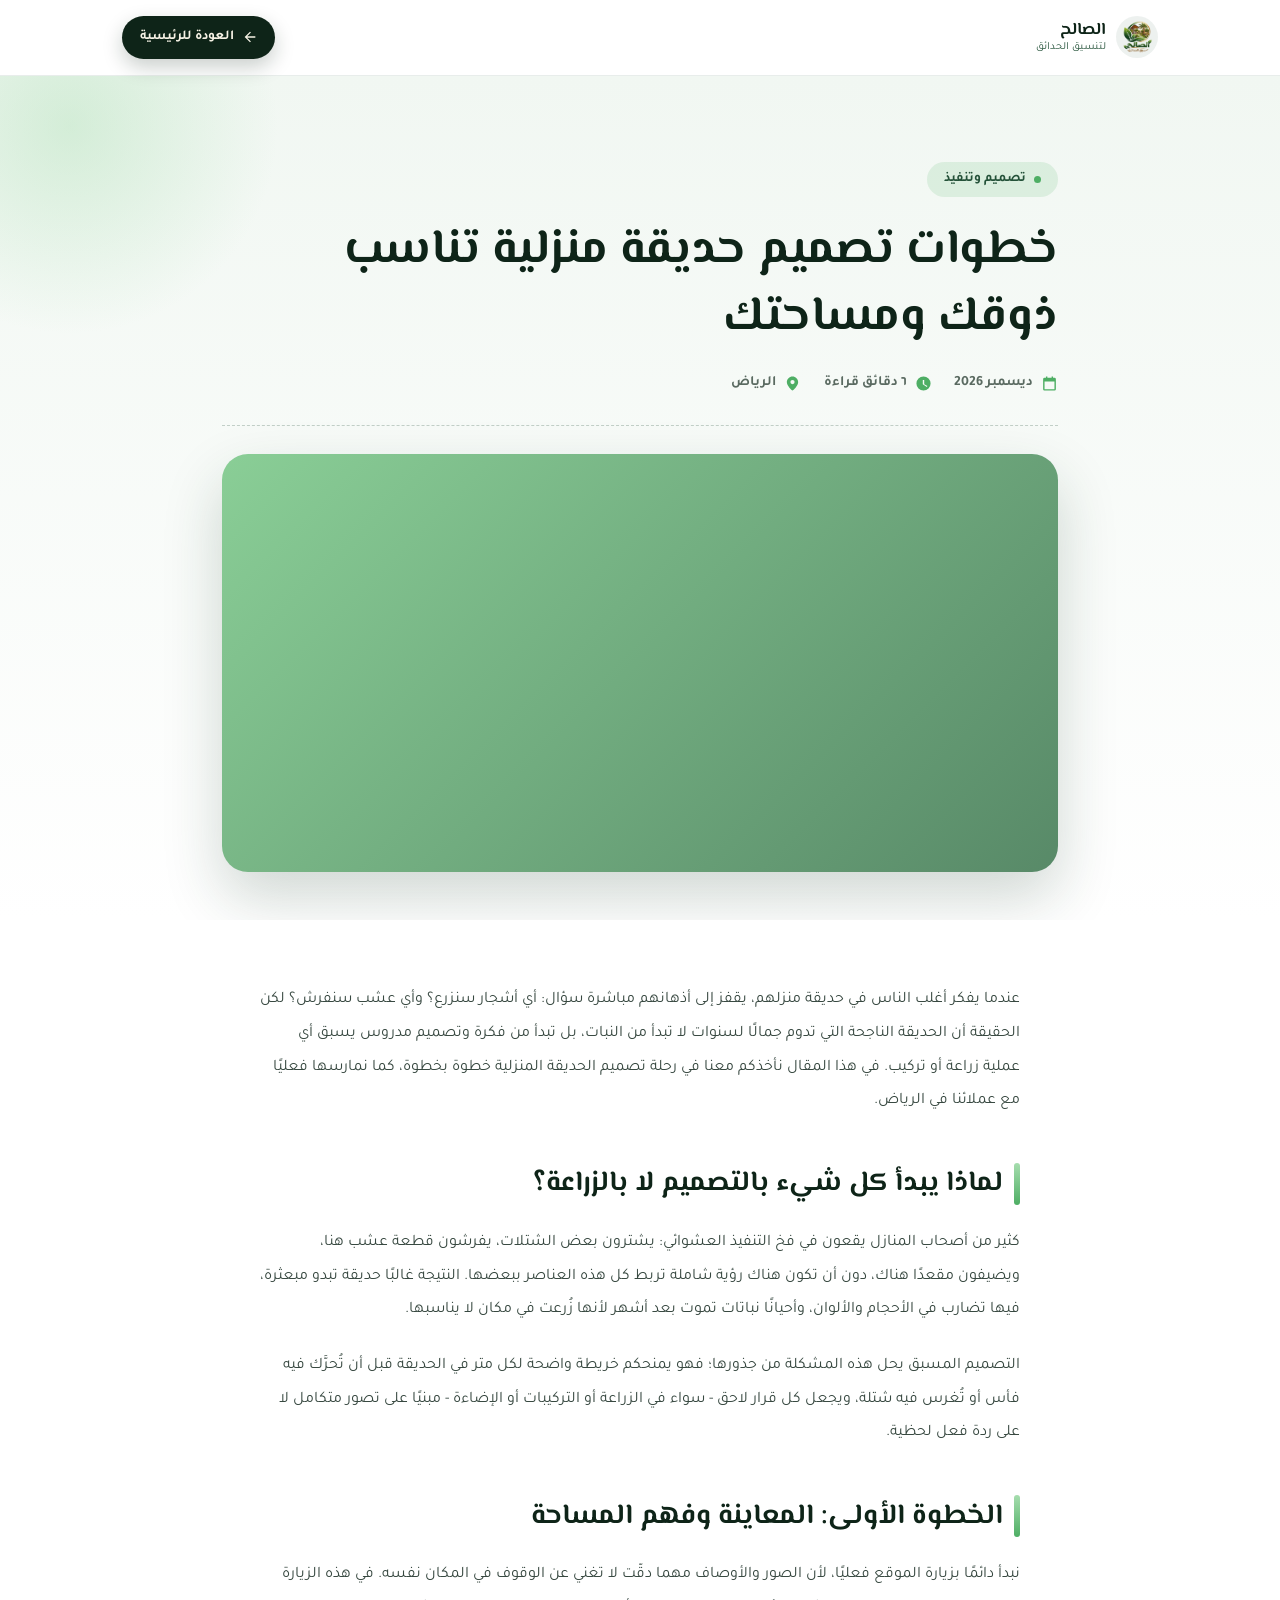
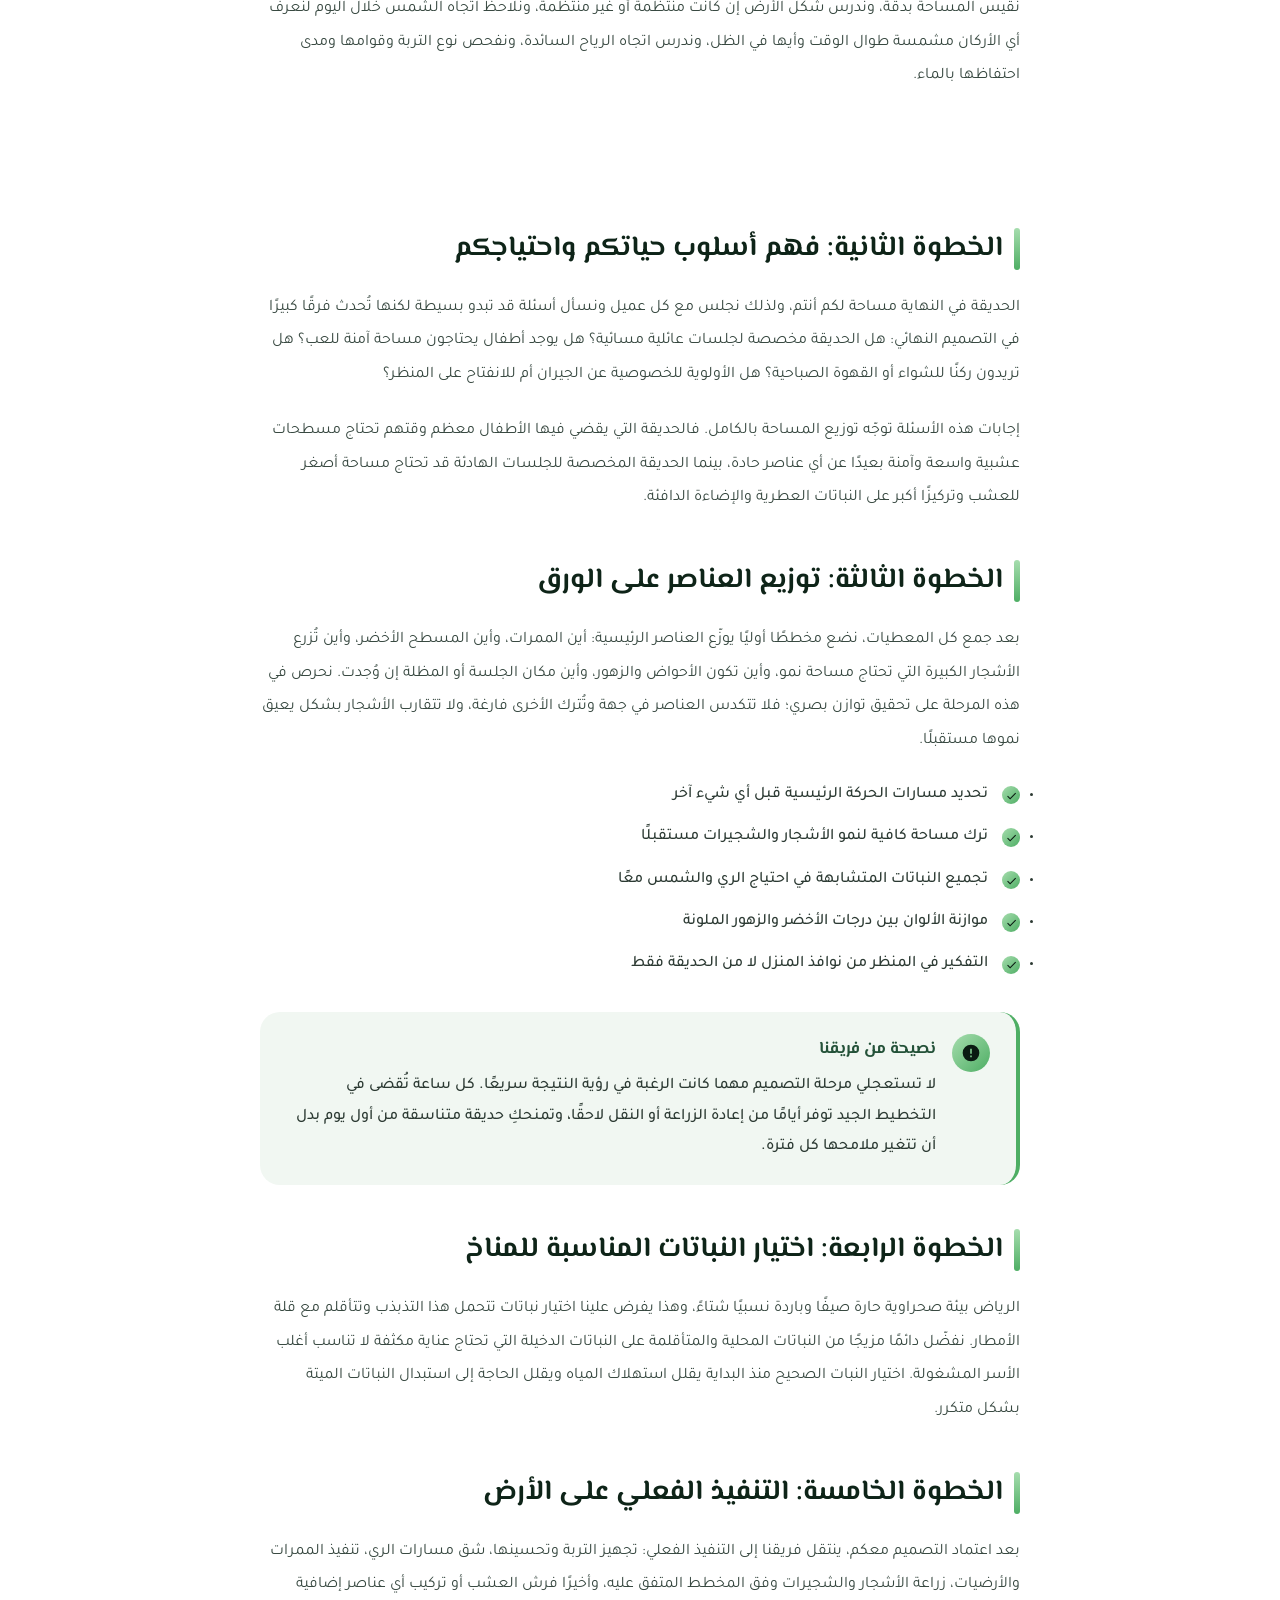
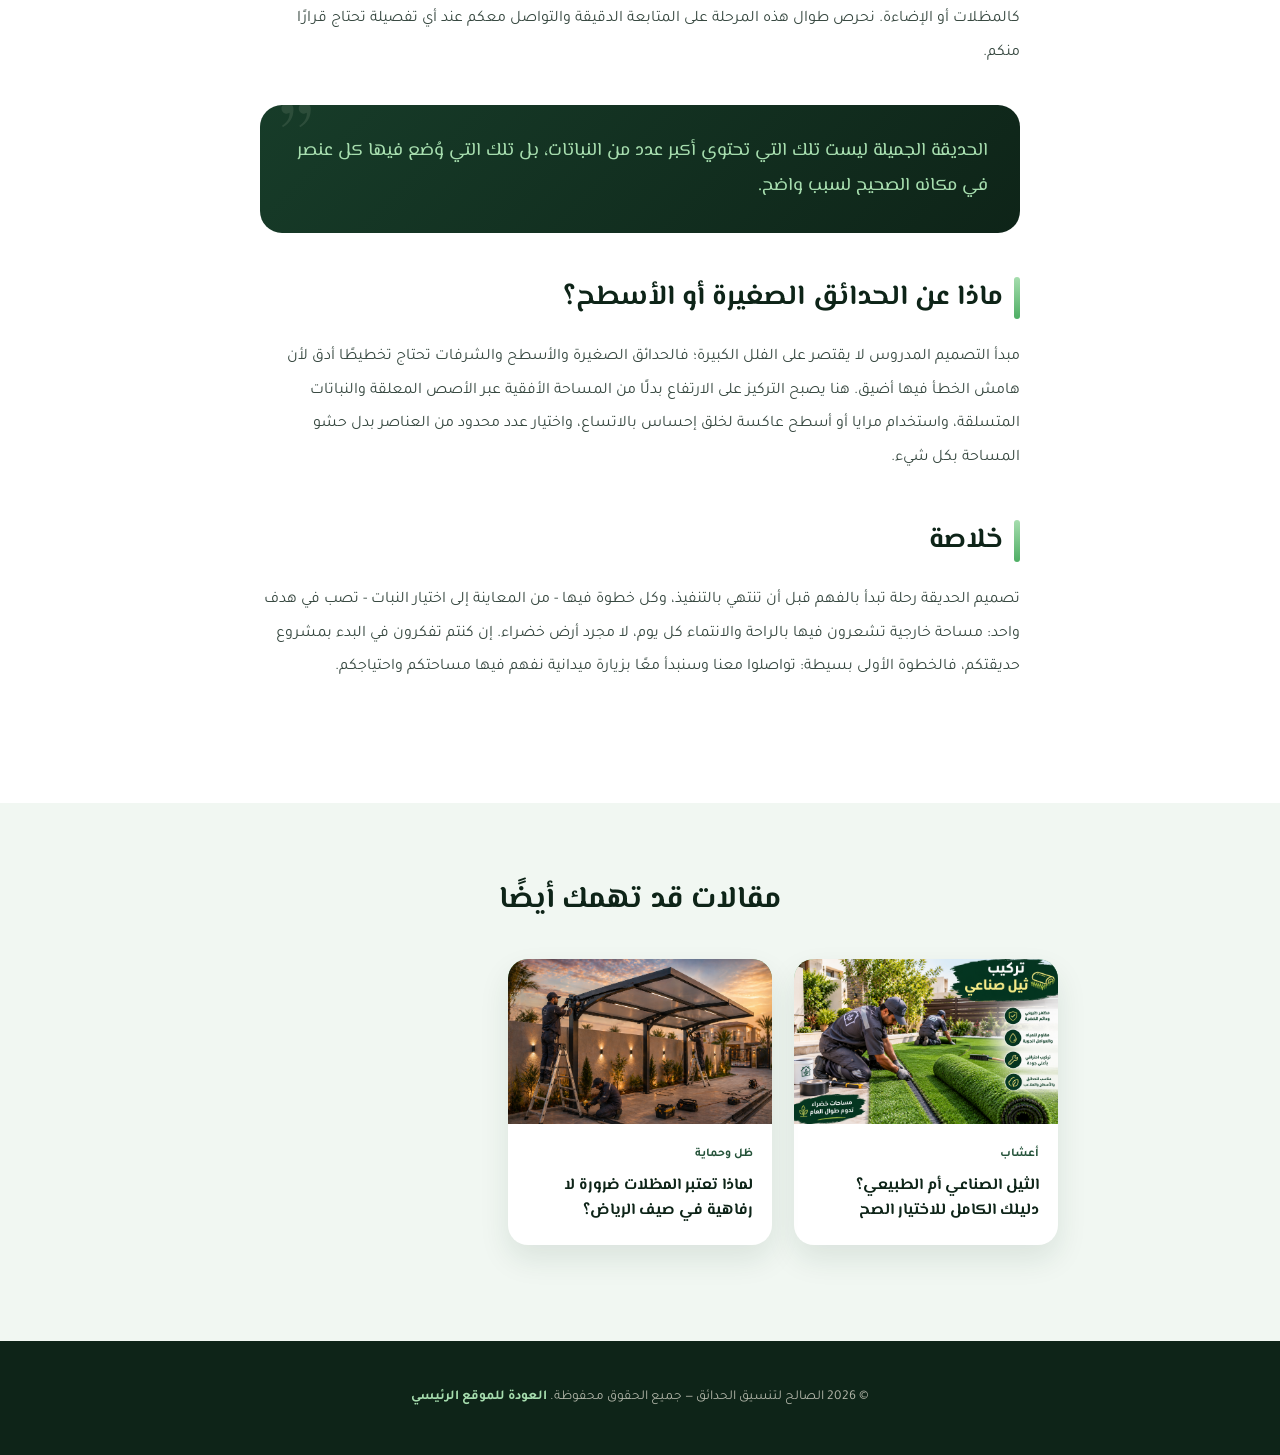
==== commit 767fa51b: "message" ====
--- a/article.html
+++ b/article.html
@@ -480,7 +480,7 @@
         </span>
         <span class="art-meta-item">
           <svg viewBox="0 0 24 24"><path d="M12 2c-4.4 0-8 3.6-8 8 0 5.4 7 12 8 12s8-6.6 8-12c0-4.4-3.6-8-8-8Zm0 11a3 3 0 1 1 0-6 3 3 0 0 1 0 6Z"/></svg>
-          <span>المنفوحة، الرياض</span>
+          <span> الرياض</span>
         </span>
       </div>
 
@@ -517,11 +517,11 @@
     "design": {
       tag: "تصميم وتنفيذ",
       title: "خطوات تصميم حديقة منزلية تناسب ذوقك ومساحتك",
-      date: "ديسمبر 2025",
+      date: "ديسمبر 2026",
       read: "٦ دقائق قراءة",
       cover: "images/serv1.png",
       html: [
-        {p:"عندما يفكر أغلب الناس في حديقة منزلهم، يقفز إلى أذهانهم مباشرة سؤال: أي أشجار سنزرع؟ وأي عشب سنفرش؟ لكن الحقيقة أن الحديقة الناجحة التي تدوم جمالًا لسنوات لا تبدأ من النبات، بل تبدأ من فكرة وتصميم مدروس يسبق أي عملية زراعة أو تركيب. في هذا المقال نأخذكم معنا في رحلة تصميم الحديقة المنزلية خطوة بخطوة، كما نمارسها فعليًا مع عملائنا في المنفوحة والرياض."},
+        {p:"عندما يفكر أغلب الناس في حديقة منزلهم، يقفز إلى أذهانهم مباشرة سؤال: أي أشجار سنزرع؟ وأي عشب سنفرش؟ لكن الحقيقة أن الحديقة الناجحة التي تدوم جمالًا لسنوات لا تبدأ من النبات، بل تبدأ من فكرة وتصميم مدروس يسبق أي عملية زراعة أو تركيب. في هذا المقال نأخذكم معنا في رحلة تصميم الحديقة المنزلية خطوة بخطوة، كما نمارسها فعليًا مع عملائنا في  الرياض."},
 
         {h2:"لماذا يبدأ كل شيء بالتصميم لا بالزراعة؟"},
         {p:"كثير من أصحاب المنازل يقعون في فخ التنفيذ العشوائي: يشترون بعض الشتلات، يفرشون قطعة عشب هنا، ويضيفون مقعدًا هناك، دون أن تكون هناك رؤية شاملة تربط كل هذه العناصر ببعضها. النتيجة غالبًا حديقة تبدو مبعثرة، فيها تضارب في الأحجام والألوان، وأحيانًا نباتات تموت بعد أشهر لأنها زُرعت في مكان لا يناسبها."},
